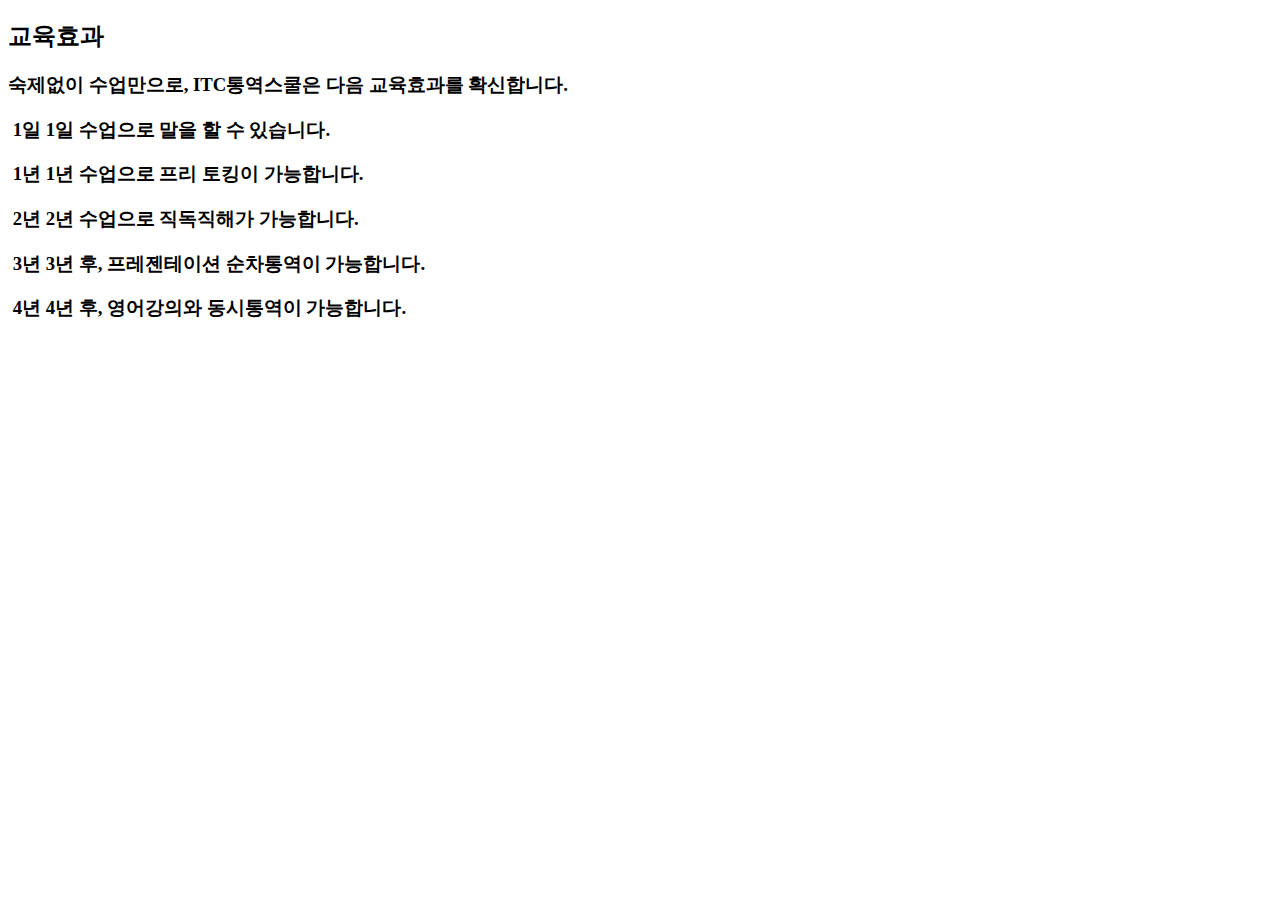
==== src/dummy.html @ 09598a7a "ITC CURRICULUM PROJECT" ====
<!DOCTYPE html>
<html lang="en">
<head>
    <meta charset="UTF-8">
    <title>Title</title>
</head>
<body>


<div class="row">
  <h2>교육효과</h2>
  <h3>숙제없이 수업만으로, ITC통역스쿨은 다음 교육효과를 확신합니다.</h3>
  <div class="curriculum-goal">
    <h3>
      <span class="curriculum-goal-1-left-side">&nbsp;</span><span class="curriculum-goal-1">1일</span><span class="curriculum-goal-1-side">&nbsp;</span>1일 수업으로  말을 할 수 있습니다.
    </h3>
    <h3>
      <span class="curriculum-goal-2-left-side">&nbsp;</span><span class="curriculum-goal-2">1년</span><span class="curriculum-goal-2-side">&nbsp;</span>1년 수업으로 프리 토킹이 가능합니다.
    </h3>
    <h3>
      <span class="curriculum-goal-3-left-side">&nbsp;</span><span class="curriculum-goal-3">2년</span><span class="curriculum-goal-3-side">&nbsp;</span>2년 수업으로  직독직해가 가능합니다.
    </h3>
    <h3>
      <span class="curriculum-goal-4-left-side">&nbsp;</span><span class="curriculum-goal-4">3년</span><span class="curriculum-goal-4-side">&nbsp;</span>3년 후, 프레젠테이션 순차통역이 가능합니다.
    </h3>
    <h3>
      <span class="curriculum-goal-5-left-side">&nbsp;</span><span class="curriculum-goal-5">4년</span><span class="curriculum-goal-5-side">&nbsp;</span>4년 후, 영어강의와 동시통역이 가능합니다.
    </h3>
  </div>
</div>




<!--<section class="section-ts-curriculum">-->
<!--<div class="ts-logo-box">-->
<!--<img src="img/통역스쿨_로고_white.png" alt="통역스쿨" class="img-ts-logo">-->
<!--</div>-->
<!--<div class="ts-curriculum-main">-->
<!--<div class="row">-->
<!--<h2>언어교육</h2>-->
<!--</div>-->
<!--<ul>-->
<!--<li>-->
<!--<div class="row">-->
<!--<div class="col span_1_of_4">-->
<!--<span class="indicator">1단계</span>-->
<!--<div class="indicator-bridge"></div>-->
<!--</div>-->
<!--<div class="col span_3_of_4">-->
<!--<div class="curriculum-info">-->
<!--대상: 신규<br>-->
<!--기간: 20개월<br>-->
<!--목표: 영어로 말한다.-->
<!--</div>-->
<!--</div>-->
<!--</div>-->
<!--</li>-->
<!--<li>-->
<!--<div class="row">-->
<!--<div class="col span_1_of_4">-->
<!--<span class="indicator">2단계</span>-->
<!--<div class="indicator-bridge"></div>-->
<!--</div>-->
<!--<div class="col span_3_of_4">-->
<!--<div class="curriculum-info">-->
<!--기간: 16개월<br>-->
<!--목표: 영어로 듣고 영어로 발표한다.-->
<!--</div>-->
<!--</div>-->
<!--</div>-->
<!--</li>-->
<!--<li>-->
<!--<div class="row">-->
<!--<div class="col span_1_of_4">-->
<!--<span class="indicator">3단계</span>-->
<!--<div class="indicator-bridge"></div>-->
<!--</div>-->
<!--<div class="col span_3_of_4">-->
<!--<div class="curriculum-info">-->
<!--기간: 12개월<br>-->
<!--목표: 직독직해하여 영어로 발표한다.-->
<!--</div>-->
<!--</div>-->
<!--</div>-->
<!--</li>-->
<!--</ul>-->

<!--<div class="row">-->
<!--<h2>언어활용교육</h2>-->
<!--</div>-->
<!--<ul>-->
<!--<li>-->
<!--<div class="row">-->
<!--<div class="col span_1_of_4">-->
<!--<span class="indicator">문법</span>-->
<!--<div class="indicator-bridge"></div>-->
<!--</div>-->
<!--<div class="col span_3_of_4">-->
<!--<div class="curriculum-info">-->
<!--기간: 6개월<br>-->
<!--목표: 말하는 문법 영작에 적용-->
<!--</div>-->
<!--</div>-->
<!--</div>-->
<!--</li>-->
<!--<li>-->
<!--<div class="row">-->
<!--<div class="col span_1_of_4">-->
<!--<span class="indicator">지식</span>-->
<!--<div class="indicator-bridge"></div>-->
<!--</div>-->
<!--<div class="col span_3_of_4">-->
<!--<div class="curriculum-info">-->
<!--기간: 6개월<br>-->
<!--목표: 의학, 지구과학, 물리-->
<!--</div>-->
<!--</div>-->
<!--</div>-->
<!--</li>-->
<!--<li>-->
<!--<div class="row">-->
<!--<div class="col span_1_of_4">-->
<!--<span class="indicator">활용</span>-->
<!--<div class="indicator-bridge"></div>-->
<!--</div>-->
<!--<div class="col span_3_of_4">-->
<!--<div class="curriculum-info">-->
<!--기간: 12개월<br>-->
<!--목표: 순차통역, 동시통역, 프레젠테이션 영어강의-->
<!--</div>-->
<!--</div>-->
<!--</div>-->
<!--</li>-->
<!--</ul>-->
<!--</div>-->

<!--</section>-->




</body>
</html>
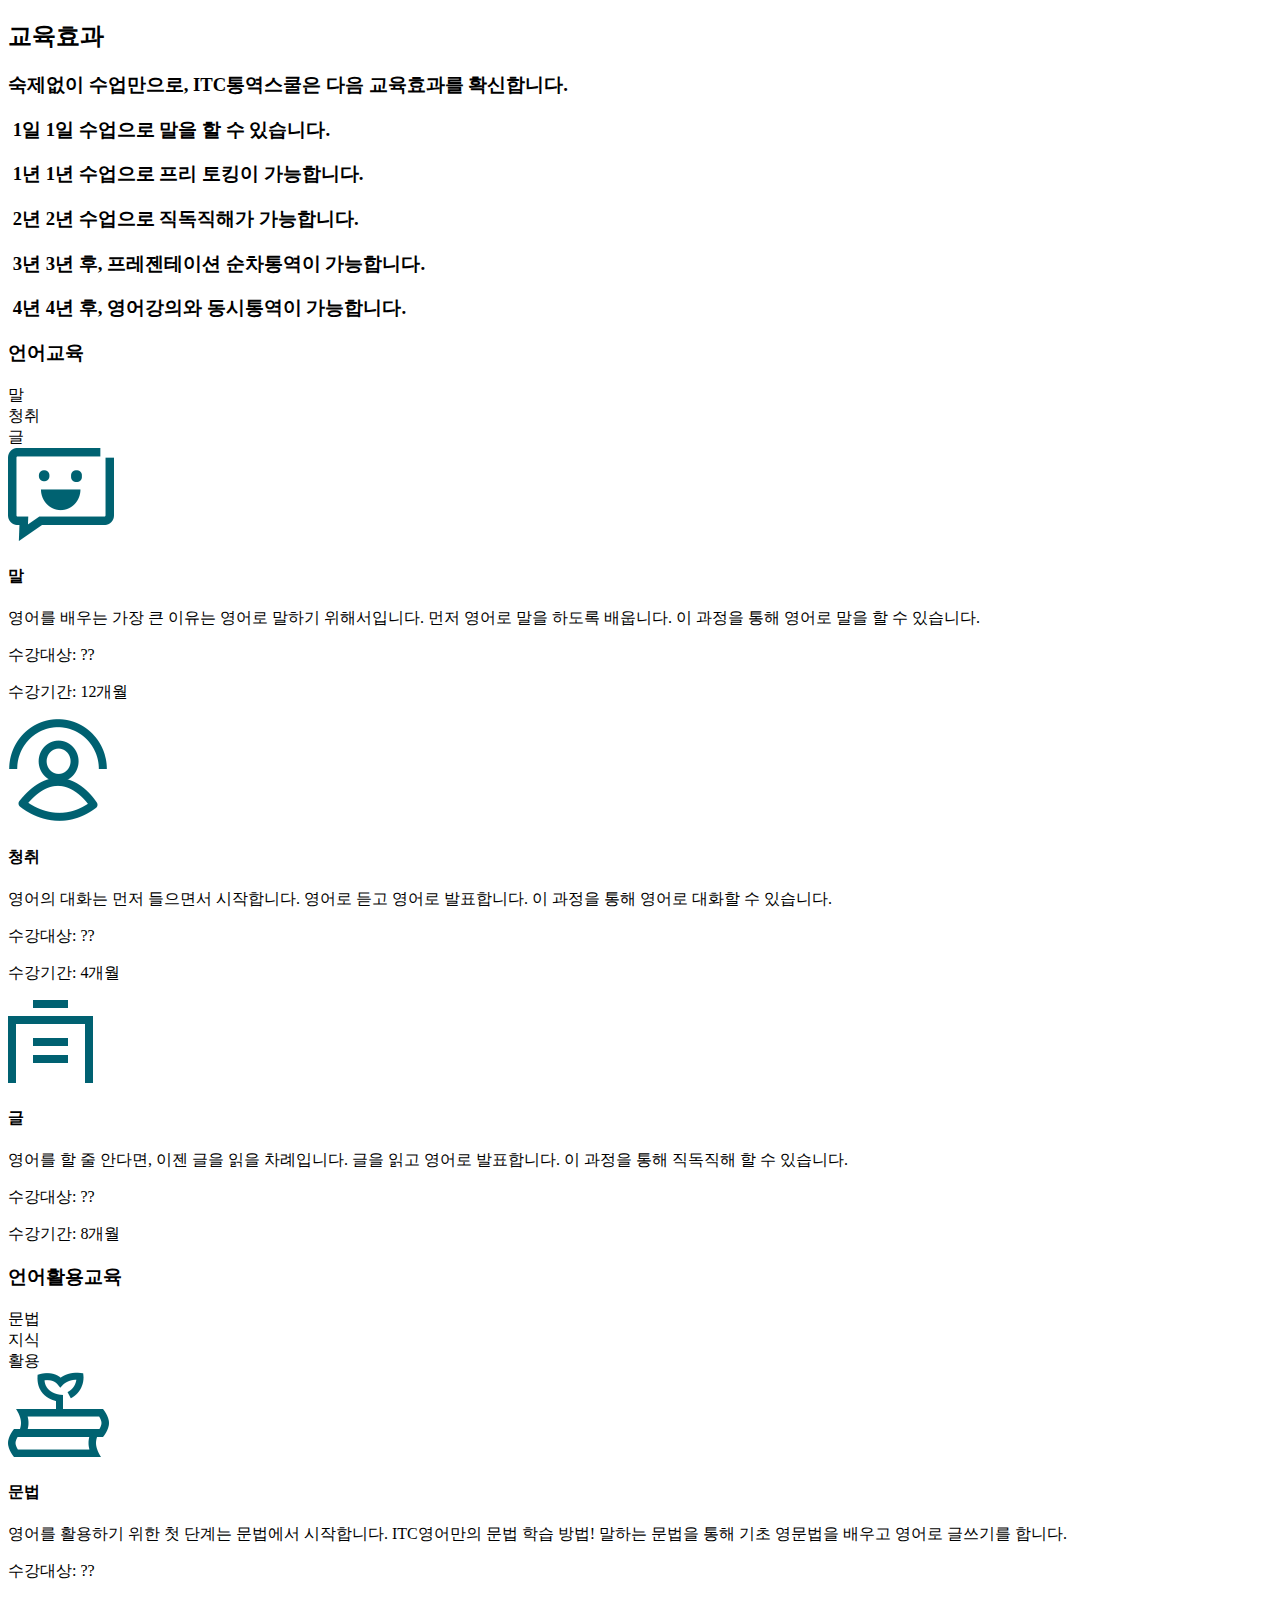
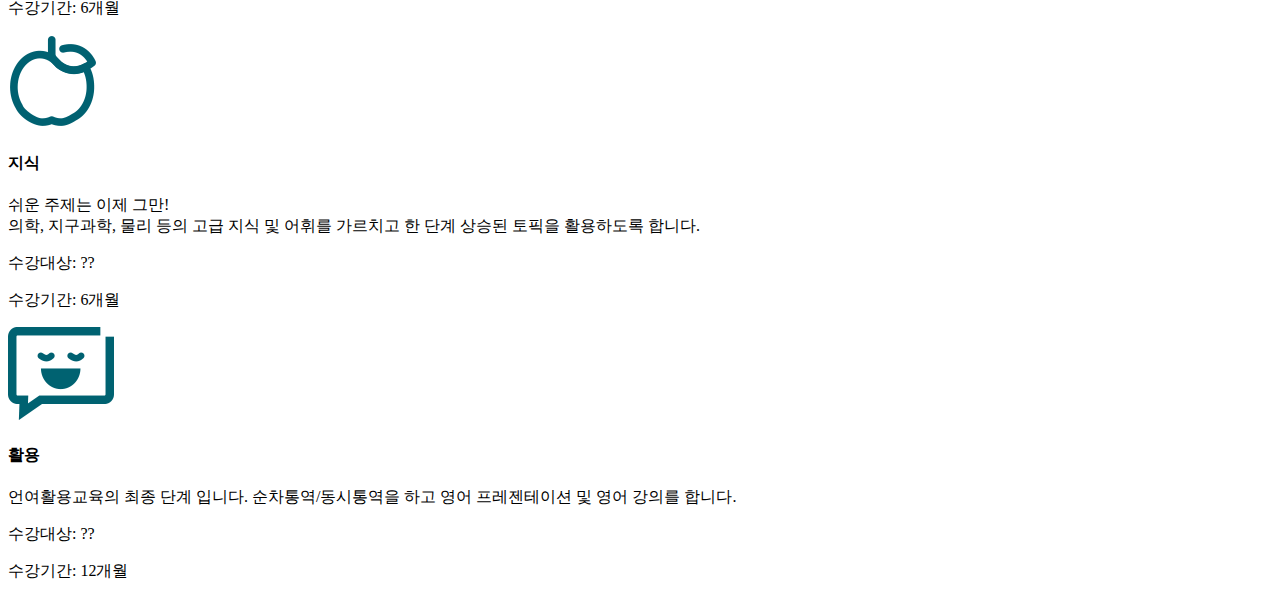
==== commit 9f209de4: "0611" ====
--- a/src/dummy.html
+++ b/src/dummy.html
@@ -137,6 +137,79 @@
 
 <!--</section>-->
 
+ <!--통역스쿨 커리큘럼 OLD -->
+<div class="row ts-curriculum-main">
+
+  <div class="col span_2_of_4 ts-a">
+    <h3 class="pl-50">언어교육</h3>
+    <div class="indicator-box pl-50">
+      <span class="indicator indicator-on" id="indicator-1">말</span>
+      <div class="indicator-bridge" id="indicator-bridge-1"></div>
+      <span class="indicator" id="indicator-2">청취</span>
+      <div class="indicator-bridge" id="indicator-bridge-2"></div>
+      <span class="indicator" id="indicator-3">글</span>
+    </div>
+    <div class="curriculum-info-box pl-50">
+      <div class="curriculum-info curriculum-info-selected">
+        <img src="img/ic-말.png" alt="말" class="curriculum-icon">
+        <h4>말</h4>
+        <p class="curriculum-copy">영어를 배우는 가장 큰 이유는 영어로 말하기 위해서입니다. 먼저 영어로 말을 하도록 배웁니다. 이 과정을 통해 영어로 말을 할 수 있습니다.</p>
+        <p class="curriculum-copy-category"><i class="fas fa-user curriculum-icon-small"></i>수강대상: ??</p>
+        <p class="curriculum-copy-category"><i class="fas fa-calendar-alt curriculum-icon-small"></i>수강기간: 12개월 </p>
+
+      </div>
+      <div class="curriculum-info">
+        <img src="img/ic-청취.png" alt="청취" class="curriculum-icon">
+        <h4>청취</h4>
+        <p class="curriculum-copy">영어의 대화는 먼저 들으면서 시작합니다. 영어로 듣고 영어로 발표합니다. 이 과정을 통해 영어로 대화할 수 있습니다. </p>
+        <p class="curriculum-copy-category"><i class="fas fa-user curriculum-icon-small"></i>수강대상: ??</p>
+        <p class="curriculum-copy-category"><i class="fas fa-calendar-alt curriculum-icon-small"></i>수강기간: 4개월 </p>
+      </div>
+      <div class="curriculum-info">
+        <img src="img/ic-글.png" alt="글" class="curriculum-icon">
+        <h4>글</h4>
+        <p class="curriculum-copy">영어를 할 줄 안다면, 이젠 글을 읽을 차례입니다. 글을 읽고 영어로 발표합니다. 이 과정을 통해 직독직해 할 수 있습니다.</p>
+        <p class="curriculum-copy-category"><i class="fas fa-user curriculum-icon-small"></i>수강대상: ??</p>
+        <p class="curriculum-copy-category"><i class="fas fa-calendar-alt curriculum-icon-small"></i>수강기간: 8개월 </p>
+      </div>
+    </div>
+  </div>
+
+  <div class="col span_2_of_4 ts-b">
+    <h3 class="pl-50">언어활용교육</h3>
+    <div class="indicator-box pl-50">
+      <span class="indicator indicator-on" id="indicator-4">문법</span>
+      <div class="indicator-bridge" id="indicator-bridge-3"></div>
+      <span class="indicator" id="indicator-5">지식</span>
+      <div class="indicator-bridge" id="indicator-bridge-4"></div>
+      <span class="indicator" id="indicator-6">활용</span>
+    </div>
+    <div class="curriculum-info-box pl-50">
+      <div class="curriculum-info curriculum-info-selected">
+        <img src="img/ic-문법.png" alt="문법" class="curriculum-icon">
+        <h4>문법</h4>
+        <p class="curriculum-copy">영어를 활용하기 위한 첫 단계는 문법에서 시작합니다. ITC영어만의 문법 학습 방법! 말하는 문법을 통해 기초 영문법을 배우고 영어로 글쓰기를 합니다.</p>
+        <p class="curriculum-copy-category"><i class="fas fa-user curriculum-icon-small"></i>수강대상: ??</p>
+        <p class="curriculum-copy-category"><i class="fas fa-calendar-alt curriculum-icon-small"></i>수강기간: 6개월 </p>
+      </div>
+      <div class="curriculum-info">
+        <img src="img/ic-지식.png" alt="지식" class="curriculum-icon">
+        <h4>지식</h4>
+        <p class="curriculum-copy">쉬운 주제는 이제 그만! <br> 의학, 지구과학, 물리 등의 고급 지식 및 어휘를 가르치고 한 단계 상승된 토픽을 활용하도록 합니다.</p>
+        <p class="curriculum-copy-category"><i class="fas fa-user curriculum-icon-small"></i>수강대상: ??</p>
+        <p class="curriculum-copy-category"><i class="fas fa-calendar-alt curriculum-icon-small"></i>수강기간: 6개월 </p>
+      </div>
+      <div class="curriculum-info">
+        <img src="img/ic-활용.png" alt="활용" class="curriculum-icon">
+        <h4>활용</h4>
+        <p class="curriculum-copy">언여활용교육의 최종 단계 입니다. 순차통역/동시통역을 하고 영어 프레젠테이션 및 영어 강의를 합니다.
+        </p>
+        <p class="curriculum-copy-category"><i class="fas fa-user curriculum-icon-small"></i>수강대상: ??</p>
+        <p class="curriculum-copy-category"><i class="fas fa-calendar-alt curriculum-icon-small"></i>수강기간: 12개월 </p>
+      </div>
+    </div>
+  </div>
+</div>
 
 
 
